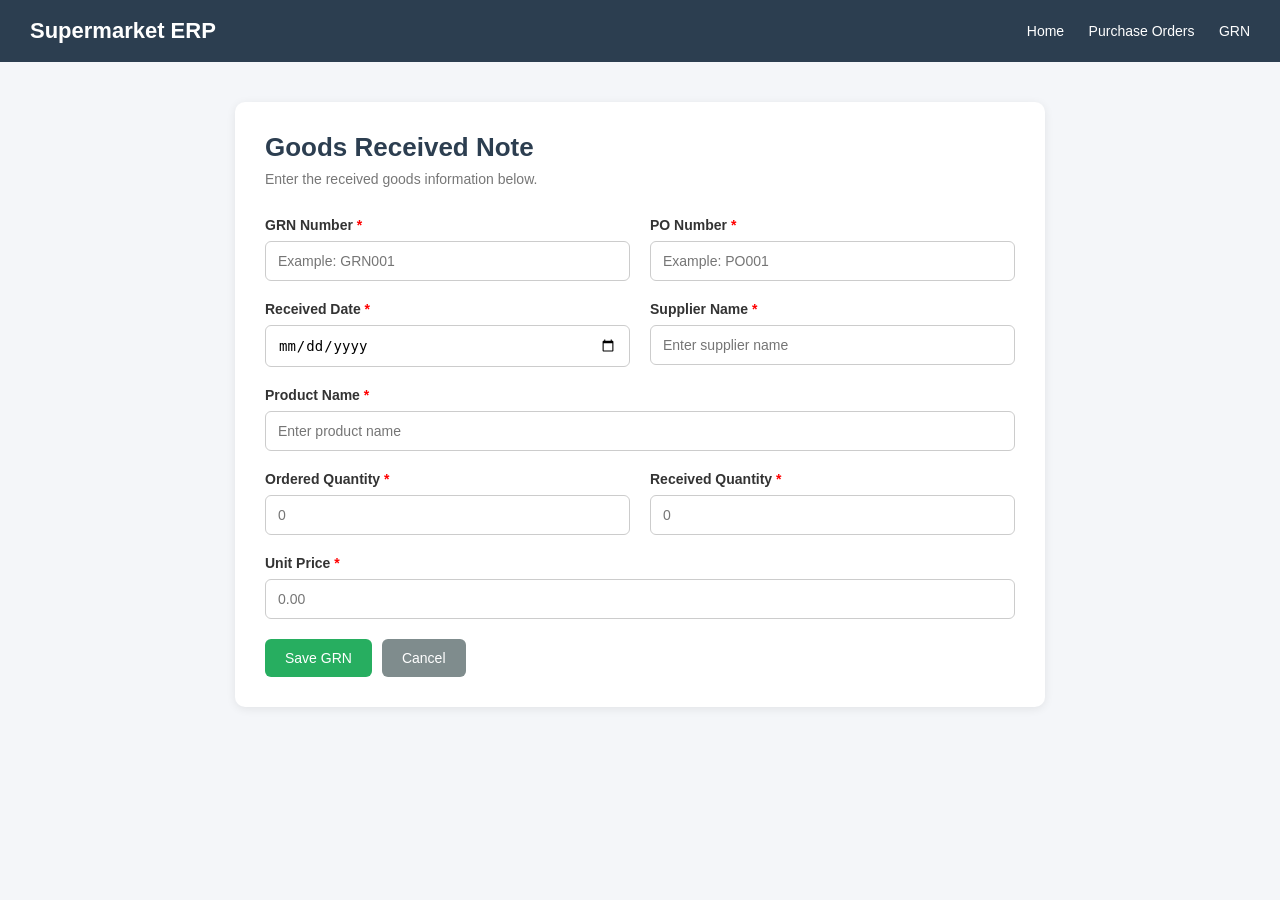
==== src/main/resources/templates/grn/form.html @ 1bb08f06 "Implement MVC architecture for GRN module" ====
<!DOCTYPE html>
<html lang="en" xmlns:th="http://www.thymeleaf.org">

<head>
    <meta charset="UTF-8">
    <meta name="viewport" content="width=device-width, initial-scale=1.0">

    <title>Create GRN - Supermarket ERP</title>

    <style>
        * {
            box-sizing: border-box;
            margin: 0;
            padding: 0;
        }

        body {
            font-family: Arial, sans-serif;
            background-color: #f4f6f9;
            color: #333;
        }

        .navbar {
            background-color: #2c3e50;
            color: white;
            padding: 18px 30px;
            display: flex;
            justify-content: space-between;
            align-items: center;
        }

        .navbar h2 {
            margin: 0;
            font-size: 22px;
        }

        .navbar a {
            color: white;
            text-decoration: none;
            margin-left: 20px;
            font-size: 14px;
        }

        .navbar a:hover {
            text-decoration: underline;
        }

        .container {
            max-width: 850px;
            margin: 40px auto;
            padding: 0 20px;
        }

        .card {
            background-color: white;
            padding: 30px;
            border-radius: 10px;
            box-shadow: 0 2px 10px rgba(0, 0, 0, 0.08);
        }

        .card h1 {
            font-size: 26px;
            margin-bottom: 8px;
            color: #2c3e50;
        }

        .subtitle {
            color: #777;
            margin-bottom: 30px;
            font-size: 14px;
        }

        .form-row {
            display: grid;
            grid-template-columns: 1fr 1fr;
            gap: 20px;
        }

        .form-group {
            margin-bottom: 20px;
        }

        .form-group label {
            display: block;
            margin-bottom: 8px;
            font-weight: bold;
            font-size: 14px;
        }

        .form-group input {
            width: 100%;
            padding: 11px 12px;
            border: 1px solid #ccc;
            border-radius: 6px;
            font-size: 14px;
            outline: none;
        }

        .form-group input:focus {
            border-color: #3498db;
        }

        .buttons {
            margin-top: 10px;
            display: flex;
            gap: 10px;
        }

        .btn {
            display: inline-block;
            padding: 11px 20px;
            border-radius: 6px;
            text-decoration: none;
            border: none;
            cursor: pointer;
            font-size: 14px;
        }

        .btn-save {
            background-color: #27ae60;
            color: white;
        }

        .btn-save:hover {
            background-color: #219150;
        }

        .btn-cancel {
            background-color: #7f8c8d;
            color: white;
        }

        .btn-cancel:hover {
            background-color: #687374;
        }

        .required {
            color: red;
        }

        @media (max-width: 650px) {
            .form-row {
                grid-template-columns: 1fr;
                gap: 0;
            }

            .navbar {
                flex-direction: column;
                gap: 10px;
                align-items: flex-start;
            }
        }
    </style>
</head>

<body>

<!-- Navigation Bar -->
<div class="navbar">

    <h2>Supermarket ERP</h2>

    <div>
        <a th:href="@{/}">Home</a>
        <a th:href="@{/purchase-orders}">Purchase Orders</a>
        <a th:href="@{/grn}">GRN</a>
    </div>

</div>


<div class="container">

    <div class="card">

        <h1>Goods Received Note</h1>

        <p class="subtitle">
            Enter the received goods information below.
        </p>


        <!-- GRN Form -->
        <form th:action="@{/grn/save}"
              th:object="${grn}"
              method="post">

            <!-- Used when editing an existing GRN -->
            <input type="hidden" th:field="*{id}">


            <div class="form-row">

                <!-- GRN Number -->
                <div class="form-group">

                    <label>
                        GRN Number
                        <span class="required">*</span>
                    </label>

                    <input
                            type="text"
                            th:field="*{grnNumber}"
                            placeholder="Example: GRN001"
                            required>

                </div>


                <!-- PO Number -->
                <div class="form-group">

                    <label>
                        PO Number
                        <span class="required">*</span>
                    </label>

                    <input
                            type="text"
                            th:field="*{poNumber}"
                            placeholder="Example: PO001"
                            required>

                </div>

            </div>


            <div class="form-row">

                <!-- Received Date -->
                <div class="form-group">

                    <label>
                        Received Date
                        <span class="required">*</span>
                    </label>

                    <input
                            type="date"
                            th:field="*{receivedDate}"
                            required>

                </div>


                <!-- Supplier -->
                <div class="form-group">

                    <label>
                        Supplier Name
                        <span class="required">*</span>
                    </label>

                    <input
                            type="text"
                            th:field="*{supplierName}"
                            placeholder="Enter supplier name"
                            required>

                </div>

            </div>


            <!-- Product -->
            <div class="form-group">

                <label>
                    Product Name
                    <span class="required">*</span>
                </label>

                <input
                        type="text"
                        th:field="*{productName}"
                        placeholder="Enter product name"
                        required>

            </div>


            <div class="form-row">

                <!-- Ordered Quantity -->
                <div class="form-group">

                    <label>
                        Ordered Quantity
                        <span class="required">*</span>
                    </label>

                    <input
                            type="number"
                            th:field="*{orderedQuantity}"
                            min="1"
                            placeholder="0"
                            required>

                </div>


                <!-- Received Quantity -->
                <div class="form-group">

                    <label>
                        Received Quantity
                        <span class="required">*</span>
                    </label>

                    <input
                            type="number"
                            th:field="*{receivedQuantity}"
                            min="1"
                            placeholder="0"
                            required>

                </div>

            </div>


            <!-- Unit Price -->
            <div class="form-group">

                <label>
                    Unit Price
                    <span class="required">*</span>
                </label>

                <input
                        type="number"
                        th:field="*{unitPrice}"
                        min="0"
                        step="0.01"
                        placeholder="0.00"
                        required>

            </div>


            <!-- Buttons -->
            <div class="buttons">

                <button
                        type="submit"
                        class="btn btn-save">
                    Save GRN
                </button>

                <a
                        th:href="@{/grn}"
                        class="btn btn-cancel">
                    Cancel
                </a>

            </div>

        </form>

    </div>

</div>

</body>
</html>
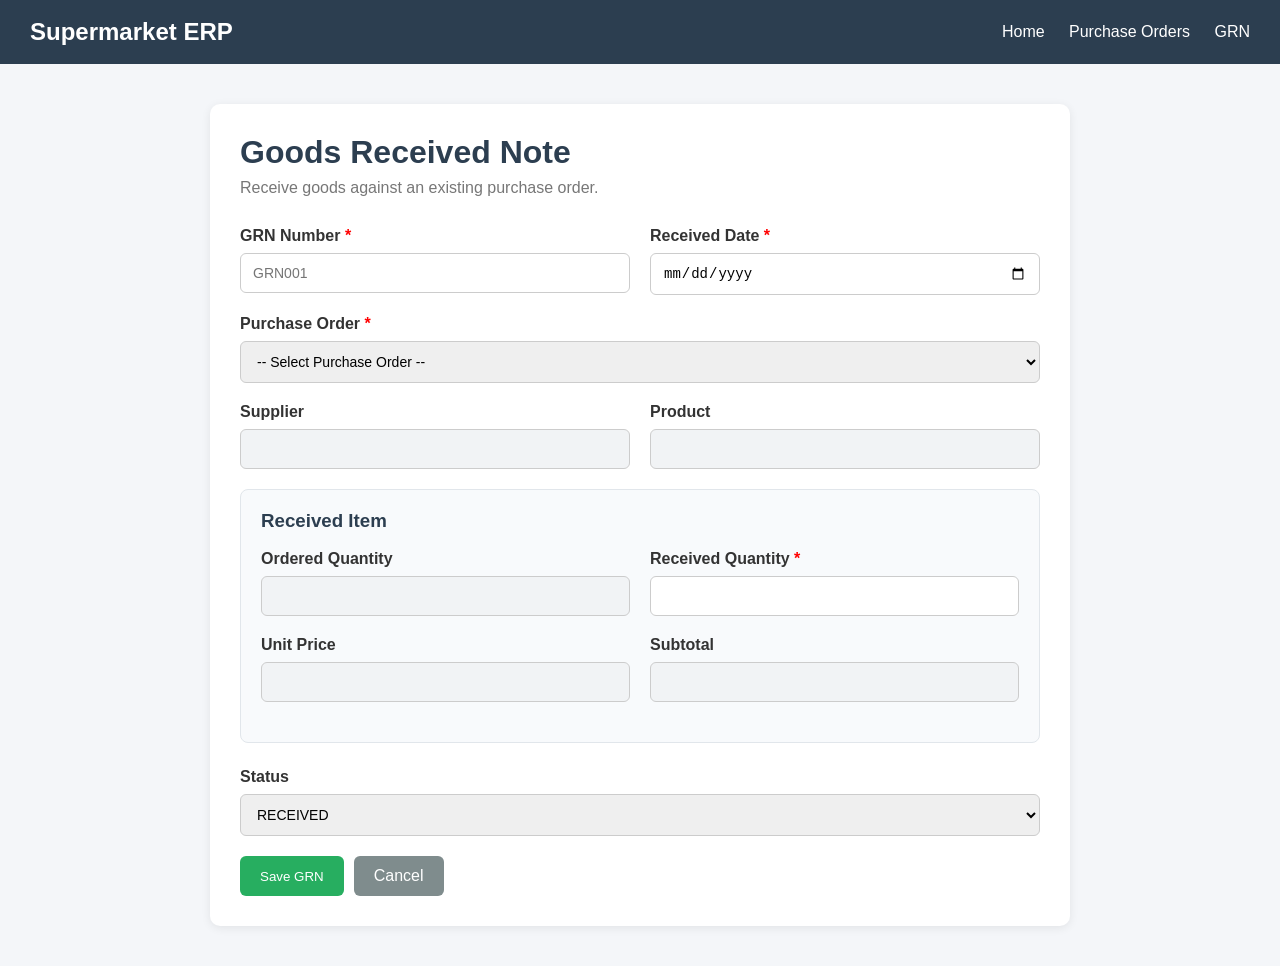
==== commit a13b33e4: "feat: implement GRN and inventory management with MySQL integration - Implemented GRN management wit" ====
--- a/src/main/resources/templates/grn/form.html
+++ b/src/main/resources/templates/grn/form.html
@@ -1,13 +1,18 @@
 <!DOCTYPE html>
-<html lang="en" xmlns:th="http://www.thymeleaf.org">
+<html lang="en"
+      xmlns:th="http://www.thymeleaf.org">
 
 <head>
+
     <meta charset="UTF-8">
-    <meta name="viewport" content="width=device-width, initial-scale=1.0">
-
-    <title>Create GRN - Supermarket ERP</title>
+
+    <meta name="viewport"
+          content="width=device-width, initial-scale=1.0">
+
+    <title>GRN - Supermarket ERP</title>
 
     <style>
+
         * {
             box-sizing: border-box;
             margin: 0;
@@ -16,58 +21,49 @@
 
         body {
             font-family: Arial, sans-serif;
-            background-color: #f4f6f9;
+            background: #f4f6f9;
             color: #333;
         }
 
         .navbar {
-            background-color: #2c3e50;
+            background: #2c3e50;
             color: white;
             padding: 18px 30px;
+
             display: flex;
             justify-content: space-between;
             align-items: center;
-        }
-
-        .navbar h2 {
-            margin: 0;
-            font-size: 22px;
         }
 
         .navbar a {
             color: white;
             text-decoration: none;
             margin-left: 20px;
-            font-size: 14px;
-        }
-
-        .navbar a:hover {
-            text-decoration: underline;
         }
 
         .container {
-            max-width: 850px;
+            max-width: 900px;
             margin: 40px auto;
             padding: 0 20px;
         }
 
         .card {
-            background-color: white;
+            background: white;
             padding: 30px;
             border-radius: 10px;
-            box-shadow: 0 2px 10px rgba(0, 0, 0, 0.08);
-        }
-
-        .card h1 {
-            font-size: 26px;
+
+            box-shadow:
+                    0 2px 10px rgba(0,0,0,0.08);
+        }
+
+        h1 {
+            color: #2c3e50;
             margin-bottom: 8px;
-            color: #2c3e50;
         }
 
         .subtitle {
             color: #777;
             margin-bottom: 30px;
-            font-size: 14px;
         }
 
         .form-row {
@@ -80,90 +76,110 @@
             margin-bottom: 20px;
         }
 
-        .form-group label {
+        label {
             display: block;
+            font-weight: bold;
             margin-bottom: 8px;
-            font-weight: bold;
-            font-size: 14px;
-        }
-
-        .form-group input {
+        }
+
+        input,
+        select {
             width: 100%;
             padding: 11px 12px;
+
             border: 1px solid #ccc;
             border-radius: 6px;
+
             font-size: 14px;
+        }
+
+        input:focus,
+        select:focus {
             outline: none;
-        }
-
-        .form-group input:focus {
             border-color: #3498db;
         }
 
+        input[readonly] {
+            background: #f1f3f5;
+        }
+
+        .required {
+            color: red;
+        }
+
+        .item-box {
+            background: #f8fafc;
+
+            padding: 20px;
+
+            border: 1px solid #e1e6eb;
+            border-radius: 8px;
+
+            margin-bottom: 25px;
+        }
+
+        .item-box h3 {
+            margin-bottom: 18px;
+            color: #2c3e50;
+        }
+
         .buttons {
-            margin-top: 10px;
             display: flex;
             gap: 10px;
         }
 
         .btn {
-            display: inline-block;
             padding: 11px 20px;
+
+            border: none;
             border-radius: 6px;
+
             text-decoration: none;
-            border: none;
             cursor: pointer;
-            font-size: 14px;
         }
 
         .btn-save {
-            background-color: #27ae60;
+            background: #27ae60;
             color: white;
         }
 
-        .btn-save:hover {
-            background-color: #219150;
-        }
-
         .btn-cancel {
-            background-color: #7f8c8d;
+            background: #7f8c8d;
             color: white;
         }
 
-        .btn-cancel:hover {
-            background-color: #687374;
-        }
-
-        .required {
-            color: red;
-        }
-
-        @media (max-width: 650px) {
+        @media(max-width: 650px) {
+
             .form-row {
                 grid-template-columns: 1fr;
                 gap: 0;
             }
-
-            .navbar {
-                flex-direction: column;
-                gap: 10px;
-                align-items: flex-start;
-            }
-        }
+        }
+
     </style>
+
 </head>
 
 <body>
 
-<!-- Navigation Bar -->
 <div class="navbar">
 
     <h2>Supermarket ERP</h2>
 
     <div>
-        <a th:href="@{/}">Home</a>
-        <a th:href="@{/purchase-orders}">Purchase Orders</a>
-        <a th:href="@{/grn}">GRN</a>
+
+        <a th:href="@{/}">
+            Home
+        </a>
+
+        <a th:href="@{/purchase-orders}">
+            Purchase Orders
+        </a>
+
+        <a th:href="@{/grn}">
+            GRN
+        </a>
+
     </div>
 
 </div>
@@ -176,22 +192,23 @@
         <h1>Goods Received Note</h1>
 
         <p class="subtitle">
-            Enter the received goods information below.
+            Receive goods against an existing purchase order.
         </p>
 
 
-        <!-- GRN Form -->
-        <form th:action="@{/grn/save}"
-              th:object="${grn}"
-              method="post">
-
-            <!-- Used when editing an existing GRN -->
-            <input type="hidden" th:field="*{id}">
+        <form
+                th:action="@{/grn/save}"
+                th:object="${grn}"
+                method="post">
+
+            <input
+                    type="hidden"
+                    th:field="*{id}">
 
 
             <div class="form-row">
 
-                <!-- GRN Number -->
+
                 <div class="form-group">
 
                     <label>
@@ -202,34 +219,12 @@
                     <input
                             type="text"
                             th:field="*{grnNumber}"
-                            placeholder="Example: GRN001"
+                            placeholder="GRN001"
                             required>
 
                 </div>
 
 
-                <!-- PO Number -->
-                <div class="form-group">
-
-                    <label>
-                        PO Number
-                        <span class="required">*</span>
-                    </label>
-
-                    <input
-                            type="text"
-                            th:field="*{poNumber}"
-                            placeholder="Example: PO001"
-                            required>
-
-                </div>
-
-            </div>
-
-
-            <div class="form-row">
-
-                <!-- Received Date -->
                 <div class="form-group">
 
                     <label>
@@ -244,115 +239,200 @@
 
                 </div>
 
-
-                <!-- Supplier -->
-                <div class="form-group">
-
-                    <label>
-                        Supplier Name
-                        <span class="required">*</span>
-                    </label>
-
-                    <input
-                            type="text"
-                            th:field="*{supplierName}"
-                            placeholder="Enter supplier name"
-                            required>
-
-                </div>
-
             </div>
 
 
-            <!-- Product -->
             <div class="form-group">
 
                 <label>
-                    Product Name
+                    Purchase Order
                     <span class="required">*</span>
                 </label>
 
+                <select
+                        id="purchaseOrderSelect"
+                        th:field="*{purchaseOrder.id}"
+                        required>
+
+                    <option value="">
+                        -- Select Purchase Order --
+                    </option>
+
+                    <option
+                            th:each="po : ${purchaseOrders}"
+                            th:value="${po.id}"
+                            th:text="${'PO ' + po.id + ' - ' + po.supplier.name}"
+                            th:attr="
+                                data-supplier=${po.supplier.name},
+                                data-product=${!#lists.isEmpty(po.items) ? po.items[0].product.name : ''},
+                                data-quantity=${!#lists.isEmpty(po.items) ? po.items[0].quantity : 0},
+                                data-price=${!#lists.isEmpty(po.items) ? po.items[0].unitPrice : 0}">
+                    </option>
+
+                </select>
+
+            </div>
+
+
+            <div class="form-row">
+
+
+                <div class="form-group">
+
+                    <label>
+                        Supplier
+                    </label>
+
+                    <input
+                            id="supplierName"
+                            type="text"
+                            readonly>
+
+                </div>
+
+
+                <div class="form-group">
+
+                    <label>
+                        Product
+                    </label>
+
+                    <input
+                            id="productName"
+                            type="text"
+                            readonly>
+
+                </div>
+
+            </div>
+
+
+            <div class="item-box">
+
+                <h3>Received Item</h3>
+
                 <input
-                        type="text"
-                        th:field="*{productName}"
-                        placeholder="Enter product name"
-                        required>
+                        type="hidden"
+                        th:field="*{items[0].id}">
+
+
+                <div class="form-row">
+
+
+                    <div class="form-group">
+
+                        <label>
+                            Ordered Quantity
+                        </label>
+
+                        <input
+                                id="orderedQuantity"
+                                type="number"
+                                th:field="*{items[0].orderedQuantity}"
+                                readonly>
+
+                    </div>
+
+
+                    <div class="form-group">
+
+                        <label>
+                            Received Quantity
+                            <span class="required">*</span>
+                        </label>
+
+                        <input
+                                id="receivedQuantity"
+                                type="number"
+                                th:field="*{items[0].receivedQuantity}"
+                                min="1"
+                                required>
+
+                    </div>
+
+                </div>
+
+
+                <div class="form-row">
+
+
+                    <div class="form-group">
+
+                        <label>
+                            Unit Price
+                        </label>
+
+                        <input
+                                id="unitPrice"
+                                type="number"
+                                th:field="*{items[0].unitPrice}"
+                                step="0.01"
+                                readonly>
+
+                    </div>
+
+
+                    <div class="form-group">
+
+                        <label>
+                            Subtotal
+                        </label>
+
+                        <input
+                                id="subtotal"
+                                type="number"
+                                step="0.01"
+                                readonly>
+
+                    </div>
+
+                </div>
 
             </div>
 
 
-            <div class="form-row">
-
-                <!-- Ordered Quantity -->
-                <div class="form-group">
-
-                    <label>
-                        Ordered Quantity
-                        <span class="required">*</span>
-                    </label>
-
-                    <input
-                            type="number"
-                            th:field="*{orderedQuantity}"
-                            min="1"
-                            placeholder="0"
-                            required>
-
-                </div>
-
-
-                <!-- Received Quantity -->
-                <div class="form-group">
-
-                    <label>
-                        Received Quantity
-                        <span class="required">*</span>
-                    </label>
-
-                    <input
-                            type="number"
-                            th:field="*{receivedQuantity}"
-                            min="1"
-                            placeholder="0"
-                            required>
-
-                </div>
+            <div class="form-group">
+
+                <label>
+                    Status
+                </label>
+
+                <select
+                        th:field="*{status}">
+
+                    <option value="RECEIVED">
+                        RECEIVED
+                    </option>
+
+                    <option value="PARTIAL">
+                        PARTIAL
+                    </option>
+
+                    <option value="CANCELLED">
+                        CANCELLED
+                    </option>
+
+                </select>
 
             </div>
 
 
-            <!-- Unit Price -->
-            <div class="form-group">
-
-                <label>
-                    Unit Price
-                    <span class="required">*</span>
-                </label>
-
-                <input
-                        type="number"
-                        th:field="*{unitPrice}"
-                        min="0"
-                        step="0.01"
-                        placeholder="0.00"
-                        required>
-
-            </div>
-
-
-            <!-- Buttons -->
             <div class="buttons">
 
                 <button
                         type="submit"
                         class="btn btn-save">
+
                     Save GRN
+
                 </button>
 
                 <a
                         th:href="@{/grn}"
                         class="btn btn-cancel">
+
                     Cancel
+
                 </a>
 
             </div>
@@ -363,5 +443,94 @@
 
 </div>
 
+
+<script>
+
+    const poSelect =
+        document.getElementById("purchaseOrderSelect");
+
+    const supplierName =
+        document.getElementById("supplierName");
+
+    const productName =
+        document.getElementById("productName");
+
+    const orderedQuantity =
+        document.getElementById("orderedQuantity");
+
+    const receivedQuantity =
+        document.getElementById("receivedQuantity");
+
+    const unitPrice =
+        document.getElementById("unitPrice");
+
+    const subtotal =
+        document.getElementById("subtotal");
+
+
+    function calculateSubtotal() {
+
+        const qty =
+            parseFloat(receivedQuantity.value) || 0;
+
+        const price =
+            parseFloat(unitPrice.value) || 0;
+
+        subtotal.value =
+            (qty * price).toFixed(2);
+    }
+
+
+    function loadPurchaseOrderDetails() {
+
+        const option =
+            poSelect.options[
+                poSelect.selectedIndex
+            ];
+
+        if (!option || !option.value) {
+
+            supplierName.value = "";
+            productName.value = "";
+            orderedQuantity.value = "";
+            unitPrice.value = "";
+            subtotal.value = "";
+
+            return;
+        }
+
+        supplierName.value =
+            option.dataset.supplier || "";
+
+        productName.value =
+            option.dataset.product || "";
+
+        orderedQuantity.value =
+            option.dataset.quantity || "";
+
+        unitPrice.value =
+            option.dataset.price || "";
+
+        calculateSubtotal();
+    }
+
+
+    poSelect.addEventListener(
+        "change",
+        loadPurchaseOrderDetails
+    );
+
+
+    receivedQuantity.addEventListener(
+        "input",
+        calculateSubtotal
+    );
+
+
+    loadPurchaseOrderDetails();
+
+</script>
+
 </body>
+
 </html>
